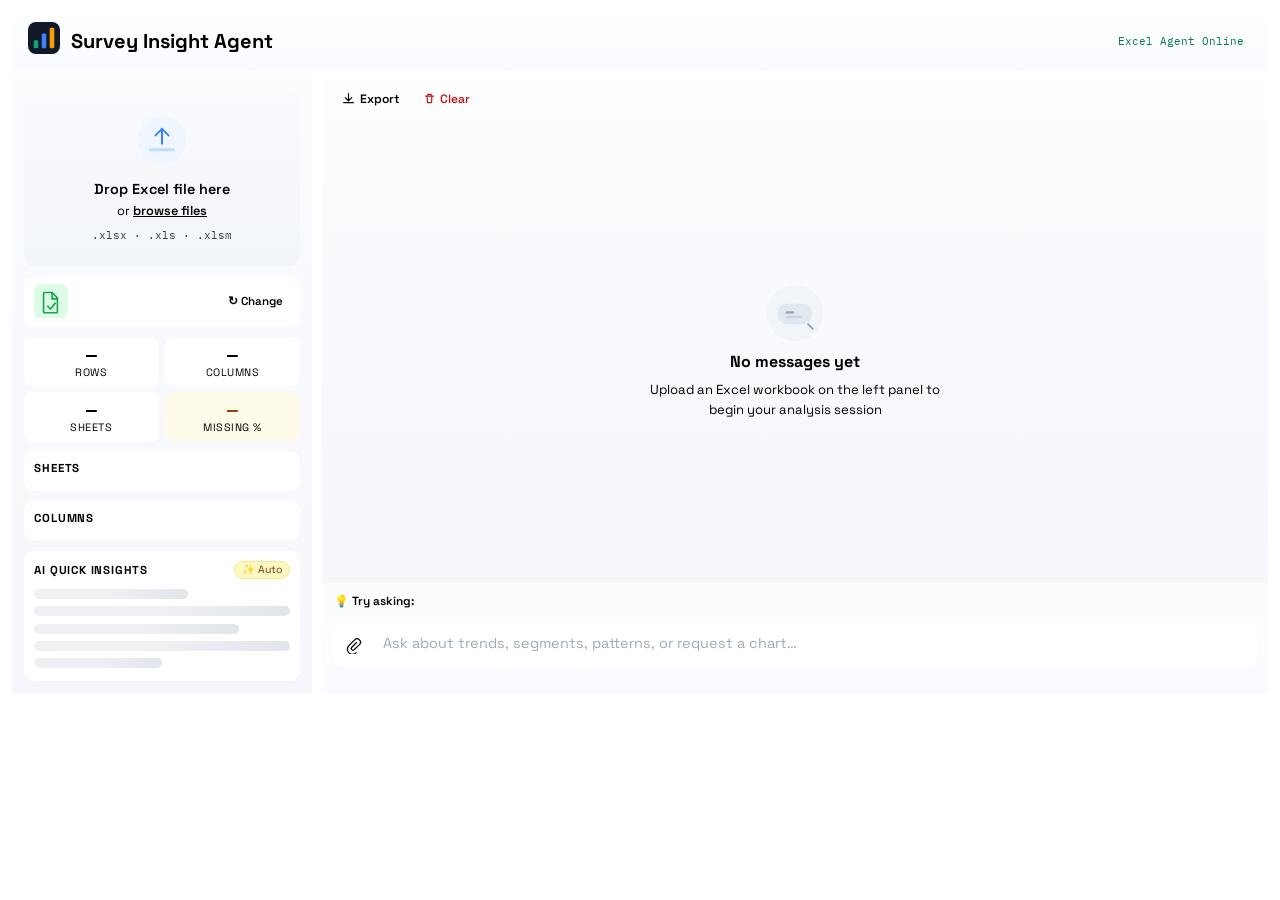
==== conv_insiight/text_analytics-ws/surveyinsight.html @ f0185581 "added real module" ====
<!doctype html>
<html lang="en">
  <head>
    <meta charset="utf-8" />
    <meta name="viewport" content="width=device-width, initial-scale=1" />
    <title>Survey Insight Agent</title>
    <link rel="preconnect" href="https://fonts.googleapis.com" />
    <link rel="preconnect" href="https://fonts.gstatic.com" crossorigin />
    <link href="https://fonts.googleapis.com/css2?family=Space+Grotesk:wght@400;500;700&family=IBM+Plex+Mono:wght@400;500&display=swap" rel="stylesheet" />
    <link rel="stylesheet" href="surveryinsight.css" />
  </head>
  <body>
    <div class="app-shell">

      <!-- HEADER -->
      <header class="app-header">
        <div class="header-brand">
          <div class="brand-logo">
            <svg viewBox="0 0 28 28" fill="none" width="32" height="32">
              <rect width="28" height="28" rx="7" fill="#111827"/>
              <rect x="5" y="16" width="4" height="7" rx="1" fill="#10a37f"/>
              <rect x="12" y="10" width="4" height="13" rx="1" fill="#3b82f6"/>
              <rect x="19" y="5" width="4" height="18" rx="1" fill="#f59e0b"/>
            </svg>
          </div>
          <div class="header-copy">

            <h1>Survey Insight Agent</h1>
          </div>
        </div>
        <div class="header-end">
          <span id="dataTypeBadge" class="data-type-badge" hidden></span>
          <div class="status-pill"><span class="live-dot"></span>Excel Agent Online</div>
        </div>
      </header>

      <!-- MOBILE TABS -->
      <div class="mob-tabs" id="mobTabs">
        <button class="mob-tab active" data-tab="data">
          <svg viewBox="0 0 16 16" fill="none" width="14" height="14"><rect x="2" y="2" width="5" height="5" rx="1" fill="currentColor"/><rect x="9" y="2" width="5" height="5" rx="1" fill="currentColor" opacity=".45"/><rect x="2" y="9" width="5" height="5" rx="1" fill="currentColor" opacity=".45"/><rect x="9" y="9" width="5" height="5" rx="1" fill="currentColor"/></svg>
          Data Overview
        </button>
        <button class="mob-tab" data-tab="chat">
          <svg viewBox="0 0 16 16" fill="none" width="14" height="14"><path d="M2 3a1 1 0 011-1h10a1 1 0 011 1v7a1 1 0 01-1 1H9l-3 2v-2H3a1 1 0 01-1-1V3z" fill="currentColor" opacity=".7"/></svg>
          Chat
        </button>
      </div>

      <!-- MAIN GRID -->
      <div class="content-grid">

        <!-- ═══════════════════ DATA PANEL ═══════════════════ -->
        <aside class="side-panel" id="sidePanel" data-mob-tab="data">

          <!-- Upload zone (before file) -->
          <div class="upload-section" id="uploadSection">
            <input id="excelFile" type="file" accept=".xlsx,.xls,.xlsm" hidden />
            <div class="dropzone" id="dropZone">
              <div class="dz-art">
                <svg viewBox="0 0 56 56" fill="none">
                  <circle cx="28" cy="28" r="26" fill="#eff6ff"/>
                  <path d="M28 16v16M21 23l7-7 7 7" stroke="#3b82f6" stroke-width="2.2" stroke-linecap="round" stroke-linejoin="round"/>
                  <rect x="14" y="37" width="28" height="3" rx="1.5" fill="#bfdbfe"/>
                </svg>
              </div>
              <p class="dz-title">Drop Excel file here</p>
              <p class="dz-sub">or <button id="uploadBtn" class="btn-link" type="button">browse files</button></p>
              <p class="dz-hint">.xlsx · .xls · .xlsm</p>
            </div>
          </div>

          <!-- File card (after upload) -->
          <div class="file-card" id="fileCard" hidden>
            <svg class="fc-icon" viewBox="0 0 32 32" fill="none" width="34" height="34">
              <rect width="32" height="32" rx="7" fill="#dcfce7"/>
              <path d="M10 8h7l5 5v13a1 1 0 01-1 1H10a1 1 0 01-1-1V9a1 1 0 011-1z" stroke="#16a34a" stroke-width="1.5"/>
              <path d="M17 8v6h5" stroke="#16a34a" stroke-width="1.5"/>
              <path d="M13 21l2.5 2.5L20 18" stroke="#16a34a" stroke-width="1.5" stroke-linecap="round" stroke-linejoin="round"/>
            </svg>
            <div class="fc-info">
              <p id="fcName" class="fc-name"></p>
              <p id="fcMeta" class="fc-meta"></p>
            </div>
            <button id="reUpBtn" class="btn-ghost-sm" title="Upload a different file">↻ Change</button>
          </div>

          <!-- Quick stats (after upload) -->
          <div class="stats-grid" id="statsGrid" hidden>
            <div class="stat-tile"><span id="stRows" class="st-val">—</span><span class="st-lbl">Rows</span></div>
            <div class="stat-tile"><span id="stCols" class="st-val">—</span><span class="st-lbl">Columns</span></div>
            <div class="stat-tile"><span id="stSheets" class="st-val">—</span><span class="st-lbl">Sheets</span></div>
            <div class="stat-tile warn-tile"><span id="stMissing" class="st-val">—</span><span class="st-lbl">Missing %</span></div>
          </div>

          <!-- Sheet tabs (after upload) -->
          <div class="panel-block" id="sheetBlock" hidden>
            <p class="blk-label">Sheets</p>
            <div class="sheet-tab-row" id="sheetTabRow"></div>
          </div>

          <!-- Column explorer (after upload) -->
          <div class="panel-block" id="colBlock" hidden>
            <div class="blk-hd">
              <p class="blk-label">Columns</p>
              <span id="colBadge" class="num-badge"></span>
            </div>
            <ul class="col-list" id="colList" aria-label="Column list"></ul>
            <button class="btn-show-more" id="colShowMore" hidden>Show all columns ▾</button>
          </div>

          <!-- AI quick-insights panel (after upload, loaded async) -->
          <div class="panel-block" id="insightBlock" hidden>
            <div class="blk-hd">
              <p class="blk-label">AI Quick Insights</p>
              <span class="badge-ai">✨ Auto</span>
            </div>
            <div id="insightContent">
              <!-- skeleton shown while LLM works -->
              <div class="skel-group" id="insightSkel">
                <div class="skel w-60"></div>
                <div class="skel w-full"></div>
                <div class="skel w-80"></div>
                <div class="skel w-full"></div>
                <div class="skel w-50"></div>
              </div>
            </div>
          </div>

        </aside>

        <!-- ═══════════════════ CHAT PANEL ═══════════════════ -->
        <main class="chat-panel" id="chatPanel" data-mob-tab="chat">

          <!-- Toolbar -->
          <div class="chat-toolbar">
            <span id="sheetCtx" class="sheet-ctx" hidden></span>
            <div class="toolbar-right">
              <button id="exportBtn" class="tlbr-btn" hidden>
                <svg viewBox="0 0 16 16" fill="none" width="13" height="13"><path d="M8 2v8M4 7l4 4 4-4M2 13h12" stroke="currentColor" stroke-width="1.5" stroke-linecap="round" stroke-linejoin="round"/></svg>
                Export
              </button>
              <button id="clearBtn" class="tlbr-btn tlbr-red" hidden>
                <svg viewBox="0 0 16 16" fill="none" width="13" height="13"><path d="M3 5h10M6 5V3h4v2M5 5l.5 8h5l.5-8" stroke="currentColor" stroke-width="1.5" stroke-linecap="round" stroke-linejoin="round"/></svg>
                Clear
              </button>
            </div>
          </div>

          <!-- Chat log -->
          <div class="chat-log" id="chatLog" aria-live="polite">
            <div class="empty-state" id="emptyState">
              <svg viewBox="0 0 64 64" fill="none" width="60" height="60">
                <circle cx="32" cy="32" r="30" fill="#f1f5f9"/>
                <rect x="14" y="22" width="36" height="22" rx="9" fill="#e2e8f0"/>
                <rect x="22" y="30" width="9" height="2.5" rx="1.25" fill="#94a3b8"/>
                <rect x="22" y="35" width="18" height="2.5" rx="1.25" fill="#cbd5e1"/>
                <path d="M46 44l5 5" stroke="#94a3b8" stroke-width="2" stroke-linecap="round"/>
              </svg>
              <p class="es-title">No messages yet</p>
              <p class="es-body">Upload an Excel workbook on the left panel to begin your analysis session</p>
            </div>
          </div>

          <!-- Suggested questions bar -->
          <div class="sugg-bar" id="suggBar" hidden>
            <span class="sugg-label">💡 Try asking:</span>
            <div class="sugg-chips" id="suggChips"></div>
          </div>

          <!-- Composer -->
          <form id="chatForm" class="composer" autocomplete="off">
            <div class="cmp-row">
              <button id="attachBtn" class="cmp-btn cmp-attach" type="button" aria-label="Upload Excel file" title="Upload a different file">
                <svg viewBox="0 0 20 20" fill="none" width="17" height="17"><path d="M13.5 6.5L8 12a2 2 0 002.83 2.83L17 9a4 4 0 00-5.66-5.66L4.52 10.16a6 6 0 108.49 8.49" stroke="currentColor" stroke-width="1.5" stroke-linecap="round" stroke-linejoin="round"/></svg>
              </button>
              <textarea id="msgInput" rows="1" placeholder="Ask about trends, segments, patterns, or request a chart…"></textarea>
              <button type="submit" id="sendBtn" class="cmp-btn cmp-send" aria-label="Send message">
                <svg viewBox="0 0 24 24" width="17" height="17"><path d="M4 12.5L20 4l-4.5 16-3.5-6-8-1.5z" fill="currentColor"/></svg>
              </button>
            </div>
            <p id="statusMsg" class="cmp-status"></p>
          </form>

        </main>
      </div><!-- /content-grid -->
    </div><!-- /app-shell -->

    <script src="surveyinsight.js"></script>
  </body>
</html>
---- conv_insiight/text_analytics-ws/surveryinsight.css ----
﻿﻿/* â•â•â•â•â•â•â•â•â•â•â•â•â•â•â•â•â•â•â•â•â•â•â•â•â•â•â•â•â•â•â•â•â•â•â•â•â•â•â•â•â•â•â•
   SURVEY INSIGHT AGENT â€” STYLESHEET
   â•â•â•â•â•â•â•â•â•â•â•â•â•â•â•â•â•â•â•â•â•â•â•â•â•â•â•â•â•â•â•â•â•â•â•â•â•â•â•â•â•â•â• */

:root {
  --bg: #f4f6fb;
  --ink: #1f2328;
  --ink-soft: #57606a;
  --panel: #fcfdff;
  --panel-2: #f7f9fe;
  --border: #d0d7de;
  --border-light: #e8ecf1;
  --brand: #111827;
  --brand-soft: #2f3d52;
  --accent: #10a37f;
  --accent-bg: #ecfdf7;
  --accent-border: #b7ebd8;
  --blue: #3b82f6;
  --blue-bg: #eff6ff;
  --amber: #f59e0b;
  --red: #ef4444;
  --shadow: 0 8px 24px rgba(18, 38, 63, 0.08);
  --shadow-soft: 0 4px 12px rgba(18, 38, 63, 0.06);
  --radius: 12px;
}

*, *::before, *::after { box-sizing: border-box; }

html, body {
  margin: 0;
  padding: 0;
  height: 100%;
  overflow: hidden;
}

body {
  font-family: "Space Grotesk", sans-serif;
  color: var(--ink);
  background:
    radial-gradient(circle at 5% 5%,  rgba(185,213,255,.18), transparent 28%),
    radial-gradient(circle at 95% 92%, rgba(187,236,230,.15), transparent 32%),
    var(--bg);
}

/* â”€â”€â”€ APP SHELL â”€â”€â”€â”€â”€â”€â”€â”€â”€â”€â”€â”€â”€â”€â”€â”€â”€â”€â”€â”€â”€â”€â”€â”€â”€â”€â”€ */
.app-shell {
  display: grid;
  grid-template-rows: auto auto 1fr;
  height: 100dvh;
  max-width: 1400px;
  margin: 0 auto;
  padding: .75rem .75rem .75rem;
  gap: .5rem;
  overflow: hidden;
}

/* â”€â”€â”€ HEADER â”€â”€â”€â”€â”€â”€â”€â”€â”€â”€â”€â”€â”€â”€â”€â”€â”€â”€â”€â”€â”€â”€â”€â”€â”€â”€â”€â”€â”€â”€ */
.app-header {
  display: flex;
  align-items: center;
  justify-content: space-between;
  gap: .75rem;
  background: linear-gradient(180deg, #fff, #f9fbff);
  border: 1px solid var(--border);
  border-radius: var(--radius);
  box-shadow: var(--shadow);
  padding: .65rem 1rem;
  flex-shrink: 0;
}

.header-brand {
  display: flex;
  align-items: center;
  gap: .7rem;
  min-width: 0;
}

.brand-logo { flex-shrink: 0; }

.header-copy { min-width: 0; }

.eyebrow {
  margin: 0 0 .18rem;
  font-family: "IBM Plex Mono", monospace;
  text-transform: uppercase;
  letter-spacing: .08em;
  font-size: .66rem;
  color: var(--ink-soft);
}

.header-copy h1 {
  margin: 0;
  font-size: clamp(1rem, 2.2vw, 1.25rem);
  font-weight: 700;
  line-height: 1.2;
  white-space: nowrap;
}

.header-end {
  display: flex;
  align-items: center;
  gap: .6rem;
  flex-shrink: 0;
}

.data-type-badge {
  background: var(--blue-bg);
  color: #1d4ed8;
  border: 1px solid #bfdbfe;
  border-radius: 999px;
  font-family: "IBM Plex Mono", monospace;
  font-size: .68rem;
  padding: .22rem .55rem;
  white-space: nowrap;
}

.status-pill {
  display: inline-flex;
  align-items: center;
  gap: .34rem;
  background: var(--accent-bg);
  color: #067a5a;
  border: 1px solid var(--accent-border);
  border-radius: 999px;
  font-family: "IBM Plex Mono", monospace;
  font-size: .67rem;
  padding: .24rem .52rem;
  white-space: nowrap;
}

.live-dot {
  width: 7px; height: 7px;
  border-radius: 50%;
  background: var(--accent);
  box-shadow: 0 0 0 0 rgba(16,163,127,.4);
  animation: pulse 1.8s infinite;
}

/* â”€â”€â”€ MOBILE TABS â”€â”€â”€â”€â”€â”€â”€â”€â”€â”€â”€â”€â”€â”€â”€â”€â”€â”€â”€â”€â”€â”€â”€â”€â”€ */
.mob-tabs {
  display: none;
  background: linear-gradient(180deg, #fff, #f7f9fd);
  border: 1px solid var(--border);
  border-radius: 10px;
  padding: .25rem;
  gap: .25rem;
}

.mob-tab {
  flex: 1;
  display: inline-flex;
  align-items: center;
  justify-content: center;
  gap: .4rem;
  padding: .42rem .6rem;
  border-radius: 7px;
  border: none;
  background: transparent;
  font-family: inherit;
  font-size: .82rem;
  font-weight: 500;
  color: var(--ink-soft);
  cursor: pointer;
  transition: background .15s, color .15s;
}

.mob-tab.active {
  background: var(--brand);
  color: #fff;
}

/* â”€â”€â”€ CONTENT GRID â”€â”€â”€â”€â”€â”€â”€â”€â”€â”€â”€â”€â”€â”€â”€â”€â”€â”€â”€â”€â”€â”€â”€â”€ */
.content-grid {
  display: grid;
  grid-template-columns: 300px 1fr;
  gap: .65rem;
  min-height: 0;
  overflow: hidden;
}

/* â”€â”€â”€ SIDE PANEL (data panel) â”€â”€â”€â”€â”€â”€â”€â”€â”€â”€â”€â”€â”€ */
.side-panel {
  display: flex;
  flex-direction: column;
  gap: .6rem;
  overflow-y: auto;
  background: linear-gradient(180deg, #fbfcfe, #f5f7fc);
  border: 1px solid var(--border);
  border-radius: var(--radius);
  box-shadow: var(--shadow);
  padding: .75rem;
  scrollbar-width: thin;
  scrollbar-color: rgba(31,35,40,.2) transparent;
}

.side-panel::-webkit-scrollbar { width: 6px; }
.side-panel::-webkit-scrollbar-thumb { background: rgba(31,35,40,.18); border-radius: 99px; }

/* â”€â”€â”€ UPLOAD / DROP ZONE â”€â”€â”€â”€â”€â”€â”€â”€â”€â”€â”€â”€â”€â”€â”€â”€â”€â”€ */
.upload-section { display: flex; flex-direction: column; }

.dropzone {
  display: flex;
  flex-direction: column;
  align-items: center;
  text-align: center;
  border: 2px dashed var(--border);
  border-radius: 10px;
  padding: 1.5rem .75rem;
  background: linear-gradient(180deg, #fafbfe, #f2f5fa);
  transition: border-color .2s, background .2s;
  cursor: pointer;
}

.dropzone.drag-over {
  border-color: var(--blue);
  background: var(--blue-bg);
}

.dz-art { margin-bottom: .6rem; }
.dz-art svg { width: 52px; height: 52px; }

.dz-title {
  margin: 0 0 .22rem;
  font-size: .9rem;
  font-weight: 600;
  color: var(--ink);
}

.dz-sub {
  margin: 0 0 .22rem;
  font-size: .8rem;
  color: var(--ink-soft);
}

.btn-link {
  background: none;
  border: none;
  color: var(--blue);
  font-family: inherit;
  font-size: inherit;
  font-weight: 600;
  cursor: pointer;
  padding: 0;
  text-decoration: underline;
}

.dz-hint {
  margin: .35rem 0 0;
  font-family: "IBM Plex Mono", monospace;
  font-size: .66rem;
  color: var(--ink-soft);
  opacity: .75;
}

/* â”€â”€â”€ FILE CARD â”€â”€â”€â”€â”€â”€â”€â”€â”€â”€â”€â”€â”€â”€â”€â”€â”€â”€â”€â”€â”€â”€â”€â”€â”€â”€â”€ */
.file-card {
  display: flex;
  align-items: center;
  gap: .6rem;
  background: #fff;
  border: 1px solid var(--border-light);
  border-radius: 10px;
  padding: .55rem .65rem;
  box-shadow: var(--shadow-soft);
}

.fc-icon { flex-shrink: 0; }

.fc-info {
  flex: 1;
  min-width: 0;
}

.fc-name {
  margin: 0;
  font-size: .82rem;
  font-weight: 600;
  white-space: nowrap;
  overflow: hidden;
  text-overflow: ellipsis;
}

.fc-meta {
  margin: .1rem 0 0;
  font-size: .73rem;
  color: var(--ink-soft);
  font-family: "IBM Plex Mono", monospace;
}

.btn-ghost-sm {
  flex-shrink: 0;
  background: none;
  border: 1px solid var(--border);
  border-radius: 6px;
  font-family: inherit;
  font-size: .72rem;
  font-weight: 600;
  color: var(--ink-soft);
  cursor: pointer;
  padding: .2rem .42rem;
  white-space: nowrap;
  transition: border-color .15s, color .15s;
}
.btn-ghost-sm:hover { border-color: var(--brand); color: var(--brand); }

/* â”€â”€â”€ STATS GRID â”€â”€â”€â”€â”€â”€â”€â”€â”€â”€â”€â”€â”€â”€â”€â”€â”€â”€â”€â”€â”€â”€â”€â”€â”€â”€ */
.stats-grid {
  display: grid;
  grid-template-columns: 1fr 1fr;
  gap: .4rem;
}

.stat-tile {
  display: flex;
  flex-direction: column;
  align-items: center;
  gap: .1rem;
  background: #fff;
  border: 1px solid var(--border-light);
  border-radius: 9px;
  padding: .55rem .4rem .45rem;
  box-shadow: var(--shadow-soft);
  text-align: center;
}

.warn-tile { border-color: #fde68a; background: #fffbeb; }

.st-val {
  font-family: "IBM Plex Mono", monospace;
  font-size: 1.1rem;
  font-weight: 700;
  color: var(--ink);
  line-height: 1;
}

.warn-tile .st-val { color: #92400e; }

.st-lbl {
  font-size: .67rem;
  color: var(--ink-soft);
  text-transform: uppercase;
  letter-spacing: .05em;
}

/* â”€â”€â”€ PANEL BLOCKS â”€â”€â”€â”€â”€â”€â”€â”€â”€â”€â”€â”€â”€â”€â”€â”€â”€â”€â”€â”€â”€â”€â”€â”€ */
.panel-block {
  background: #fff;
  border: 1px solid var(--border-light);
  border-radius: 10px;
  padding: .6rem .65rem;
  box-shadow: var(--shadow-soft);
  display: flex;
  flex-direction: column;
  gap: .45rem;
}

.blk-hd {
  display: flex;
  align-items: center;
  justify-content: space-between;
  gap: .4rem;
}

.blk-label {
  margin: 0;
  font-size: .72rem;
  font-weight: 700;
  text-transform: uppercase;
  letter-spacing: .07em;
  color: var(--ink-soft);
}

.num-badge {
  background: var(--panel-2);
  border: 1px solid var(--border);
  border-radius: 999px;
  font-family: "IBM Plex Mono", monospace;
  font-size: .66rem;
  padding: .1rem .38rem;
  color: var(--ink-soft);
}

.badge-ai {
  background: #fef9c3;
  border: 1px solid #fde68a;
  border-radius: 999px;
  font-size: .66rem;
  padding: .1rem .38rem;
  color: #78350f;
  white-space: nowrap;
}

/* â”€â”€â”€ SHEET TABS â”€â”€â”€â”€â”€â”€â”€â”€â”€â”€â”€â”€â”€â”€â”€â”€â”€â”€â”€â”€â”€â”€â”€â”€â”€â”€ */
.sheet-tab-row {
  display: flex;
  flex-wrap: wrap;
  gap: .3rem;
}

.sheet-tab {
  background: var(--panel-2);
  border: 1px solid var(--border);
  border-radius: 6px;
  font-family: inherit;
  font-size: .76rem;
  padding: .22rem .5rem;
  cursor: pointer;
  color: var(--ink-soft);
  transition: background .15s, color .15s, border-color .15s;
  white-space: nowrap;
  max-width: 120px;
  overflow: hidden;
  text-overflow: ellipsis;
}

.sheet-tab.active, .sheet-tab:hover {
  background: var(--brand);
  color: #fff;
  border-color: var(--brand);
}

/* â”€â”€â”€ COLUMN LIST â”€â”€â”€â”€â”€â”€â”€â”€â”€â”€â”€â”€â”€â”€â”€â”€â”€â”€â”€â”€â”€â”€â”€â”€â”€ */
.col-list {
  list-style: none;
  margin: 0;
  padding: 0;
  display: flex;
  flex-direction: column;
  gap: .28rem;
}

.col-item {
  display: flex;
  align-items: center;
  gap: .45rem;
  font-size: .78rem;
  min-width: 0;
}

.col-type-badge {
  flex-shrink: 0;
  width: 20px; height: 20px;
  border-radius: 5px;
  display: inline-flex;
  align-items: center;
  justify-content: center;
  font-size: .65rem;
  font-weight: 700;
  font-family: "IBM Plex Mono", monospace;
}

.type-numeric  { background: #dbeafe; color: #1d4ed8; }
.type-text     { background: #fce7f3; color: #9d174d; }
.type-datetime { background: #dcfce7; color: #166534; }
.type-boolean  { background: #fef3c7; color: #78350f; }
.type-other    { background: #f1f5f9; color: #475569; }

.col-name {
  flex: 1;
  min-width: 0;
  white-space: nowrap;
  overflow: hidden;
  text-overflow: ellipsis;
  color: var(--ink);
}

.col-missing {
  flex-shrink: 0;
  font-family: "IBM Plex Mono", monospace;
  font-size: .67rem;
  color: var(--ink-soft);
  opacity: .8;
}
.col-missing.has-missing { color: #b45309; }

.btn-show-more {
  background: none;
  border: none;
  font-family: inherit;
  font-size: .76rem;
  color: var(--blue);
  cursor: pointer;
  padding: .2rem 0 0;
  text-align: left;
  font-weight: 600;
}
.btn-show-more:hover { text-decoration: underline; }

/* â”€â”€â”€ INSIGHTS / SKELETON â”€â”€â”€â”€â”€â”€â”€â”€â”€â”€â”€â”€â”€â”€â”€â”€â”€ */
.skel-group { display: flex; flex-direction: column; gap: .45rem; padding: .2rem 0; }

.skel {
  height: 10px;
  border-radius: 5px;
  background: linear-gradient(90deg, #eef0f4 25%, #e2e5ea 50%, #eef0f4 75%);
  background-size: 200% 100%;
  animation: shimmer 1.5s infinite;
}

.skel.w-full { width: 100%; }
.skel.w-80   { width: 80%; }
.skel.w-70   { width: 70%; }
.skel.w-60   { width: 60%; }
.skel.w-50   { width: 50%; }

.insight-data-type {
  display: inline-block;
  background: var(--blue-bg);
  color: #1d4ed8;
  border: 1px solid #bfdbfe;
  border-radius: 6px;
  font-family: "IBM Plex Mono", monospace;
  font-size: .7rem;
  padding: .2rem .45rem;
  margin-bottom: .4rem;
}

.insight-bullets {
  list-style: none;
  margin: 0;
  padding: 0;
  display: flex;
  flex-direction: column;
  gap: .4rem;
}

.insight-bullet {
  display: flex;
  gap: .4rem;
  font-size: .8rem;
  line-height: 1.4;
  color: var(--ink);
}

.insight-bullet::before {
  content: "â–¸";
  color: var(--accent);
  flex-shrink: 0;
  font-size: .75rem;
  margin-top: .1rem;
}

/* â”€â”€â”€ CHAT PANEL â”€â”€â”€â”€â”€â”€â”€â”€â”€â”€â”€â”€â”€â”€â”€â”€â”€â”€â”€â”€â”€â”€â”€â”€â”€â”€ */
.chat-panel {
  display: grid;
  grid-template-rows: auto 1fr auto auto;
  min-height: 0;
  background: linear-gradient(180deg, #fbfcfe, #f4f6fa);
  border: 1px solid var(--border);
  border-radius: var(--radius);
  box-shadow: var(--shadow);
  overflow: hidden;
}

/* â”€â”€â”€ CHAT TOOLBAR â”€â”€â”€â”€â”€â”€â”€â”€â”€â”€â”€â”€â”€â”€â”€â”€â”€â”€â”€â”€â”€â”€â”€â”€ */
.chat-toolbar {
  display: flex;
  align-items: center;
  justify-content: space-between;
  gap: .5rem;
  padding: .5rem .75rem;
  border-bottom: 1px solid var(--border-light);
  background: rgba(255,255,255,.7);
  min-height: 42px;
}

.sheet-ctx {
  font-family: "IBM Plex Mono", monospace;
  font-size: .7rem;
  background: var(--panel-2);
  border: 1px solid var(--border);
  border-radius: 6px;
  padding: .18rem .42rem;
  color: var(--ink-soft);
}

.toolbar-right { display: flex; gap: .4rem; align-items: center; }

.tlbr-btn {
  display: inline-flex;
  align-items: center;
  gap: .3rem;
  background: none;
  border: 1px solid var(--border);
  border-radius: 7px;
  font-family: inherit;
  font-size: .76rem;
  font-weight: 600;
  color: var(--ink-soft);
  padding: .25rem .5rem;
  cursor: pointer;
  transition: background .15s, color .15s;
}

.tlbr-btn:hover { background: var(--panel-2); color: var(--ink); }

.tlbr-red { border-color: #fca5a5; color: #b91c1c; }
.tlbr-red:hover { background: #fef2f2; color: #b91c1c; }

/* â”€â”€â”€ CHAT LOG â”€â”€â”€â”€â”€â”€â”€â”€â”€â”€â”€â”€â”€â”€â”€â”€â”€â”€â”€â”€â”€â”€â”€â”€â”€â”€â”€â”€ */
.chat-log {
  overflow-y: auto;
  padding: .75rem;
  scrollbar-width: thin;
  scrollbar-color: rgba(31,35,40,.18) transparent;
}

.chat-log::-webkit-scrollbar { width: 7px; }
.chat-log::-webkit-scrollbar-thumb { background: rgba(31,35,40,.2); border-radius: 99px; }

/* â”€â”€â”€ EMPTY STATE â”€â”€â”€â”€â”€â”€â”€â”€â”€â”€â”€â”€â”€â”€â”€â”€â”€â”€â”€â”€â”€â”€â”€â”€â”€ */
.empty-state {
  display: flex;
  flex-direction: column;
  align-items: center;
  justify-content: center;
  text-align: center;
  gap: .5rem;
  height: 100%;
  padding: 2rem 1rem;
}

.es-title {
  margin: 0;
  font-size: 1rem;
  font-weight: 700;
  color: var(--ink);
}

.es-body {
  margin: 0;
  font-size: .82rem;
  color: var(--ink-soft);
  max-width: 320px;
  line-height: 1.5;
}

/* â”€â”€â”€ CHAT MESSAGES â”€â”€â”€â”€â”€â”€â”€â”€â”€â”€â”€â”€â”€â”€â”€â”€â”€â”€â”€â”€â”€â”€â”€ */
.chat-message {
  margin-bottom: .7rem;
  padding: .62rem .8rem;
  border-radius: 14px;
  max-width: 88%;
  box-shadow: var(--shadow-soft);
  animation: msgIn .22s ease both;
  line-height: 1.38;
}

.msg-user {
  margin-left: auto;
  background: linear-gradient(155deg, #e8f0ff, #dce8ff);
  border: 1px solid #c7d7f5;
  white-space: pre-wrap;
  font-size: .9rem;
  border-bottom-right-radius: 4px;
}

.msg-assistant {
  background: linear-gradient(180deg, #fff, #fcfdff);
  border: 1px solid #e6eaef;
  border-bottom-left-radius: 4px;
  max-width: 96%;
}

.msg-system {
  max-width: 100%;
  background: linear-gradient(180deg, #f3f6fb, #edf1f7);
  border: 1px solid var(--border-light);
  font-family: "IBM Plex Mono", monospace;
  font-size: .78rem;
  white-space: pre-wrap;
  color: var(--ink-soft);
}

.msg-auto-insight {
  max-width: 100%;
  background: linear-gradient(160deg, #fafffe, #f0fdf9);
  border: 1px solid #a7f3d0;
  border-bottom-left-radius: 4px;
}

/* â”€â”€â”€ THINKING MESSAGE â”€â”€â”€â”€â”€â”€â”€â”€â”€â”€â”€â”€â”€â”€â”€â”€â”€â”€â”€â”€ */
.msg-thinking {
  max-width: 96%;
  border-style: dashed;
  border-color: #c9d4e5;
  background: linear-gradient(180deg, #fff, #f9fbfe);
}

.thinking-head {
  display: flex;
  align-items: center;
  gap: .45rem;
  font-size: .86rem;
  color: var(--ink);
}

.thinking-elapsed {
  margin-left: auto;
  font-family: "IBM Plex Mono", monospace;
  font-size: .74rem;
  color: var(--ink-soft);
}

.thinking-step {
  margin: .42rem 0 0;
  font-size: .82rem;
  color: var(--ink-soft);
}

.spinner {
  width: 13px; height: 13px;
  border-radius: 50%;
  border: 2px solid rgba(47,61,82,.18);
  border-top-color: rgba(47,61,82,.85);
  display: inline-block;
  animation: spin .8s linear infinite;
}

/* â”€â”€â”€ ASSISTANT MARKDOWN â”€â”€â”€â”€â”€â”€â”€â”€â”€â”€â”€â”€â”€â”€â”€â”€â”€â”€ */
.md-body {
  display: grid;
  gap: .45rem;
}

.md-body h1, .md-body h2, .md-body h3 {
  margin: 0;
  color: var(--ink);
  line-height: 1.2;
}

.md-body h3 {
  font-size: .95rem;
  border-left: 3px solid rgba(16,163,127,.5);
  padding-left: .4rem;
}

.md-body h2 { font-size: 1.05rem; }
.md-body h1 { font-size: 1.15rem; }
.md-body p  { margin: 0; font-size: .88rem; }

.md-body ul {
  margin: 0;
  padding-left: 1.1rem;
}

.md-body li {
  margin: .15rem 0;
  font-size: .88rem;
}

.md-body code {
  font-family: "IBM Plex Mono", monospace;
  font-size: .82rem;
  background: #f1f5f9;
  border-radius: 4px;
  padding: .1em .3em;
}

/* â”€â”€â”€ TABLE â”€â”€â”€â”€â”€â”€â”€â”€â”€â”€â”€â”€â”€â”€â”€â”€â”€â”€â”€â”€â”€â”€â”€â”€â”€â”€â”€â”€â”€â”€â”€ */
.table-wrap {
  overflow-x: auto;
  border-radius: 9px;
  border: 1px solid var(--border);
  background: rgba(255,255,255,.95);
}

.rpt-table {
  width: 100%;
  border-collapse: collapse;
  min-width: 380px;
  font-size: .85rem;
}

.rpt-table th, .rpt-table td {
  padding: .42rem .55rem;
  border-bottom: 1px solid var(--border-light);
  text-align: left;
}

.rpt-table thead th {
  background: #f3f4f6;
  font-weight: 700;
  font-size: .82rem;
}

.rpt-table tbody tr:nth-child(even) { background: rgba(17,24,39,.02); }

/* â”€â”€â”€ CHART GALLERY â”€â”€â”€â”€â”€â”€â”€â”€â”€â”€â”€â”€â”€â”€â”€â”€â”€â”€â”€â”€â”€â”€â”€ */
.chart-gallery {
  margin-top: .6rem;
  display: grid;
  gap: .5rem;
}

.chart-card {
  border-radius: 10px;
  border: 1px solid var(--border);
  background: rgba(255,255,255,.95);
  overflow: hidden;
  box-shadow: 0 4px 12px rgba(18,38,63,.06);
  width: min(100%, 640px);
}

.chart-card img {
  width: 100%;
  max-height: 320px;
  display: block;
  object-fit: contain;
  background: #fff;
}

.chart-card figcaption {
  padding: .36rem .5rem;
  font-size: .8rem;
  color: var(--ink-soft);
  font-family: "IBM Plex Mono", monospace;
  border-top: 1px solid var(--border-light);
}

/* â”€â”€â”€ SUGGESTED QUESTIONS â”€â”€â”€â”€â”€â”€â”€â”€â”€â”€â”€â”€â”€â”€â”€â”€â”€ */
.sugg-bar {
  display: flex;
  align-items: flex-start;
  gap: .5rem;
  padding: .5rem .75rem;
  border-top: 1px solid var(--border-light);
  background: rgba(255,255,255,.65);
  flex-wrap: wrap;
}

.sugg-label {
  font-size: .74rem;
  font-weight: 600;
  color: var(--ink-soft);
  white-space: nowrap;
  padding-top: .15rem;
}

.sugg-chips {
  display: flex;
  flex-wrap: wrap;
  gap: .32rem;
}

.sugg-chip {
  background: var(--panel-2);
  border: 1px solid var(--border);
  border-radius: 999px;
  font-family: inherit;
  font-size: .76rem;
  color: var(--ink);
  padding: .25rem .65rem;
  cursor: pointer;
  transition: background .15s, border-color .15s, color .15s;
  text-align: left;
}

.sugg-chip:hover {
  background: var(--brand);
  border-color: var(--brand);
  color: #fff;
}

/* â”€â”€â”€ COMPOSER â”€â”€â”€â”€â”€â”€â”€â”€â”€â”€â”€â”€â”€â”€â”€â”€â”€â”€â”€â”€â”€â”€â”€â”€â”€â”€â”€â”€ */
.composer {
  padding: .5rem .6rem .55rem;
  border-top: 1px solid var(--border-light);
  background: linear-gradient(180deg, rgba(255,255,255,.9), rgba(249,251,255,.95));
}

.cmp-row {
  display: grid;
  grid-template-columns: auto 1fr auto;
  align-items: end;
  gap: .3rem;
  border: 1px solid var(--border);
  border-radius: 14px;
  background: #fff;
  padding: .28rem .3rem;
  box-shadow: var(--shadow-soft);
}

.cmp-btn {
  width: 34px; height: 34px;
  border-radius: 50%;
  border: none;
  background: none;
  display: inline-flex;
  align-items: center;
  justify-content: center;
  cursor: pointer;
  transition: background .15s, transform .15s;
  flex-shrink: 0;
  padding: 0;
}

.cmp-attach { color: var(--brand-soft); }
.cmp-attach:hover { background: #edf3fb; }

.cmp-send {
  background: var(--brand);
  color: #fff;
}
.cmp-send:hover { background: #1f2937; transform: scale(1.05); }

.cmp-btn:disabled { opacity: .45; cursor: not-allowed; transform: none !important; }

.cmp-btn.is-loading {
  position: relative;
  color: transparent;
}

.cmp-btn.is-loading::after {
  content: "";
  position: absolute;
  width: 13px; height: 13px;
  border-radius: 50%;
  border: 2px solid rgba(255,255,255,.3);
  border-top-color: rgba(255,255,255,.9);
  animation: spin .7s linear infinite;
}

.cmp-attach.is-loading::after {
  border: 2px solid rgba(47,61,82,.2);
  border-top-color: rgba(47,61,82,.85);
}

textarea#msgInput {
  border: none;
  background: transparent;
  font-family: inherit;
  font-size: .9rem;
  resize: none;
  min-height: 34px;
  max-height: 130px;
  line-height: 1.38;
  padding: .35rem .45rem;
  overflow-y: auto;
  color: var(--ink);
}

textarea#msgInput:focus { outline: none; }
textarea#msgInput::placeholder { color: #a0aab5; }

.cmp-status {
  margin: .32rem 0 0 .35rem;
  font-size: .74rem;
  color: var(--ink-soft);
  min-height: 1em;
}

/* â”€â”€â”€ KEYFRAMES â”€â”€â”€â”€â”€â”€â”€â”€â”€â”€â”€â”€â”€â”€â”€â”€â”€â”€â”€â”€â”€â”€â”€â”€â”€â”€â”€ */
@keyframes pulse {
  0%   { box-shadow: 0 0 0 0 rgba(16,163,127,.4); }
  70%  { box-shadow: 0 0 0 9px rgba(16,163,127,0); }
  100% { box-shadow: 0 0 0 0 rgba(16,163,127,0); }
}

@keyframes spin { to { transform: rotate(360deg); } }

@keyframes shimmer {
  0%   { background-position: 200% 0; }
  100% { background-position: -200% 0; }
}

@keyframes msgIn {
  from { opacity: 0; transform: translateY(10px); }
  to   { opacity: 1; transform: translateY(0); }
}

/* â”€â”€â”€ RESPONSIVE â”€â”€â”€â”€â”€â”€â”€â”€â”€â”€â”€â”€â”€â”€â”€â”€â”€â”€â”€â”€â”€â”€â”€â”€â”€â”€ */
@media (max-width: 720px) {
  .mob-tabs { display: flex; }

  .content-grid {
    grid-template-columns: 1fr;
    grid-template-rows: 1fr;
  }

  .side-panel, .chat-panel {
    display: none;
    min-height: 0;
  }

  .side-panel.mob-active,
  .chat-panel.mob-active {
    display: flex;
  }

  .side-panel.mob-active { flex-direction: column; }

  .chat-panel.mob-active {
    display: grid;
    grid-template-rows: auto 1fr auto auto;
  }

  .data-type-badge, .status-pill { display: none; }
  .app-header { padding: .5rem .7rem; }
}

@media (max-width: 480px) {
  .app-shell { padding: .5rem; }
  .chart-card img { max-height: 240px; }
}
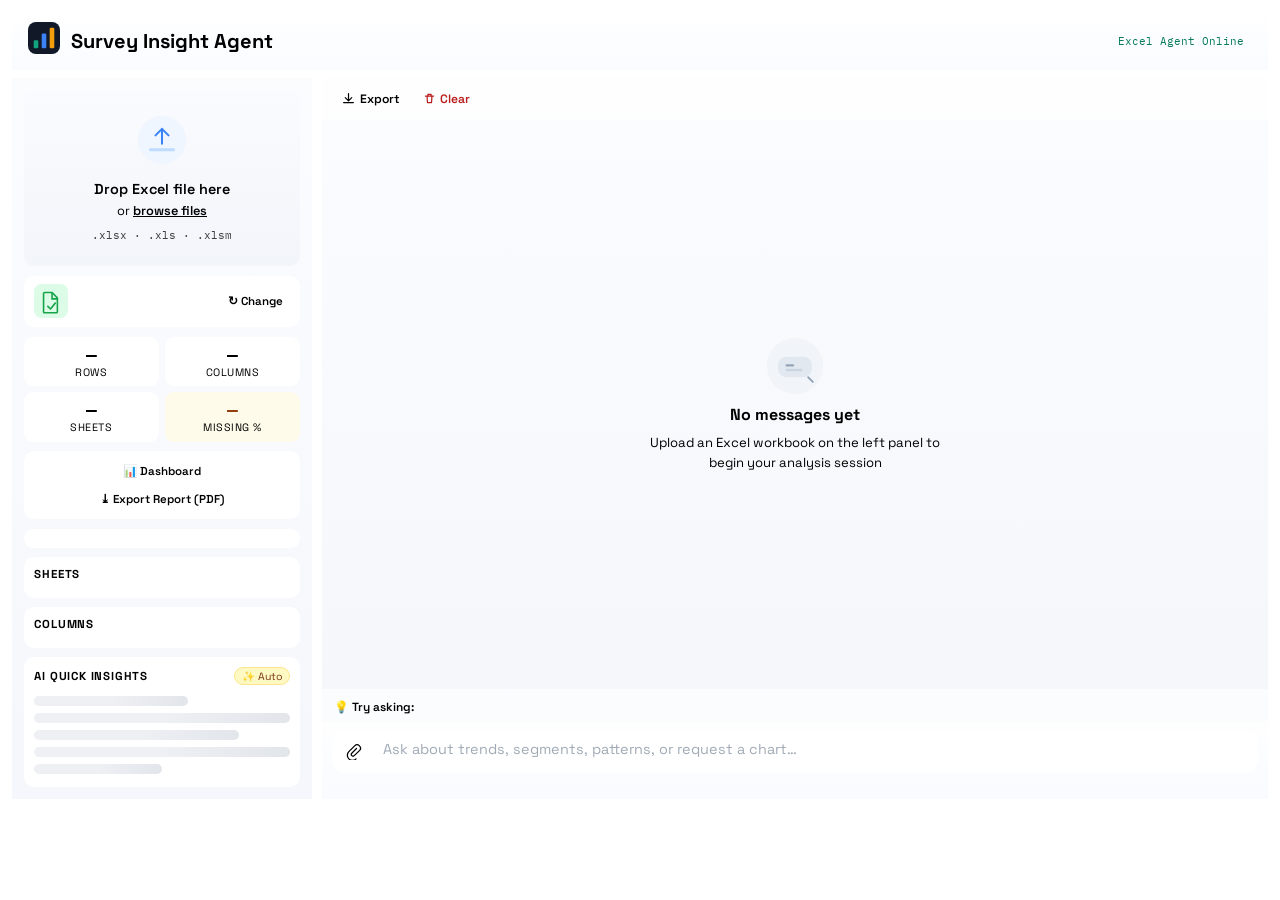
==== commit 34a3c8c0: "Add Dashboard view and PDF report export to ConvInsight - app.py: /api/dashboard (deterministic stat" ====
--- a/conv_insiight/text_analytics-ws/surveyinsight.html
+++ b/conv_insiight/text_analytics-ws/surveyinsight.html
@@ -54,7 +54,7 @@
 
           <!-- Upload zone (before file) -->
           <div class="upload-section" id="uploadSection">
-            <input id="excelFile" type="file" accept=".xlsx,.xls,.xlsm" hidden />
+            <input id="excelFile" type="file" accept=".xlsx,.xls,.xlsm,.csv" multiple hidden />
             <div class="dropzone" id="dropZone">
               <div class="dz-art">
                 <svg viewBox="0 0 56 56" fill="none">
@@ -91,6 +91,13 @@
             <div class="stat-tile"><span id="stSheets" class="st-val">—</span><span class="st-lbl">Sheets</span></div>
             <div class="stat-tile warn-tile"><span id="stMissing" class="st-val">—</span><span class="st-lbl">Missing %</span></div>
           </div>
+
+          <!-- Dashboard + report actions (after upload) -->
+          <div class="panel-block dash-actions" id="dashActions" hidden>
+            <button id="dashBtn" class="btn-ghost-sm">📊 Dashboard</button>
+            <button id="reportBtn" class="btn-ghost-sm">⤓ Export Report (PDF)</button>
+          </div>
+          <div class="panel-block" id="dashboardBlock" hidden></div>
 
           <!-- Sheet tabs (after upload) -->
           <div class="panel-block" id="sheetBlock" hidden>
--- a/conv_insiight/text_analytics-ws/surveryinsight.css
+++ b/conv_insiight/text_analytics-ws/surveryinsight.css
@@ -1005,3 +1005,25 @@
   .chart-card img { max-height: 240px; }
 }
 
+/* ── Chart download + zoom lightbox ── */
+.chart-actions { display: flex; justify-content: flex-end; padding: 4px 6px 0; }
+.chart-dl {
+  font-size: 12px; text-decoration: none; color: #2563eb;
+  border: 1px solid #d6e4ff; background: #eef4ff; border-radius: 6px; padding: 3px 10px;
+}
+.chart-dl:hover { background: #e0ecff; }
+.lightbox {
+  position: fixed; inset: 0; background: rgba(16,24,40,.6);
+  display: flex; align-items: center; justify-content: center; z-index: 1000;
+}
+.lb-inner { background: #fff; border-radius: 10px; max-width: 92vw; max-height: 92vh; display: flex; flex-direction: column; overflow: hidden; }
+.lb-head { display: flex; justify-content: space-between; align-items: center; padding: 10px 14px; border-bottom: 1px solid #eaecf0; font-size: 13px; font-weight: 600; }
+.lb-close { background: none; border: none; font-size: 22px; cursor: pointer; line-height: 1; color: #667085; }
+.lb-body { overflow: auto; padding: 12px; }
+.lb-body img { display: block; max-width: 100%; transform-origin: center center; transition: transform .05s linear; }
+
+/* ── Dashboard + report ── */
+.dash-actions { display: flex; gap: 8px; flex-wrap: wrap; }
+.dash-stats { display: grid; grid-template-columns: repeat(4, 1fr); gap: 8px; margin: 8px 0; }
+.dash-quality { font-size: 12px; color: #667085; margin: 6px 0 10px; }
+
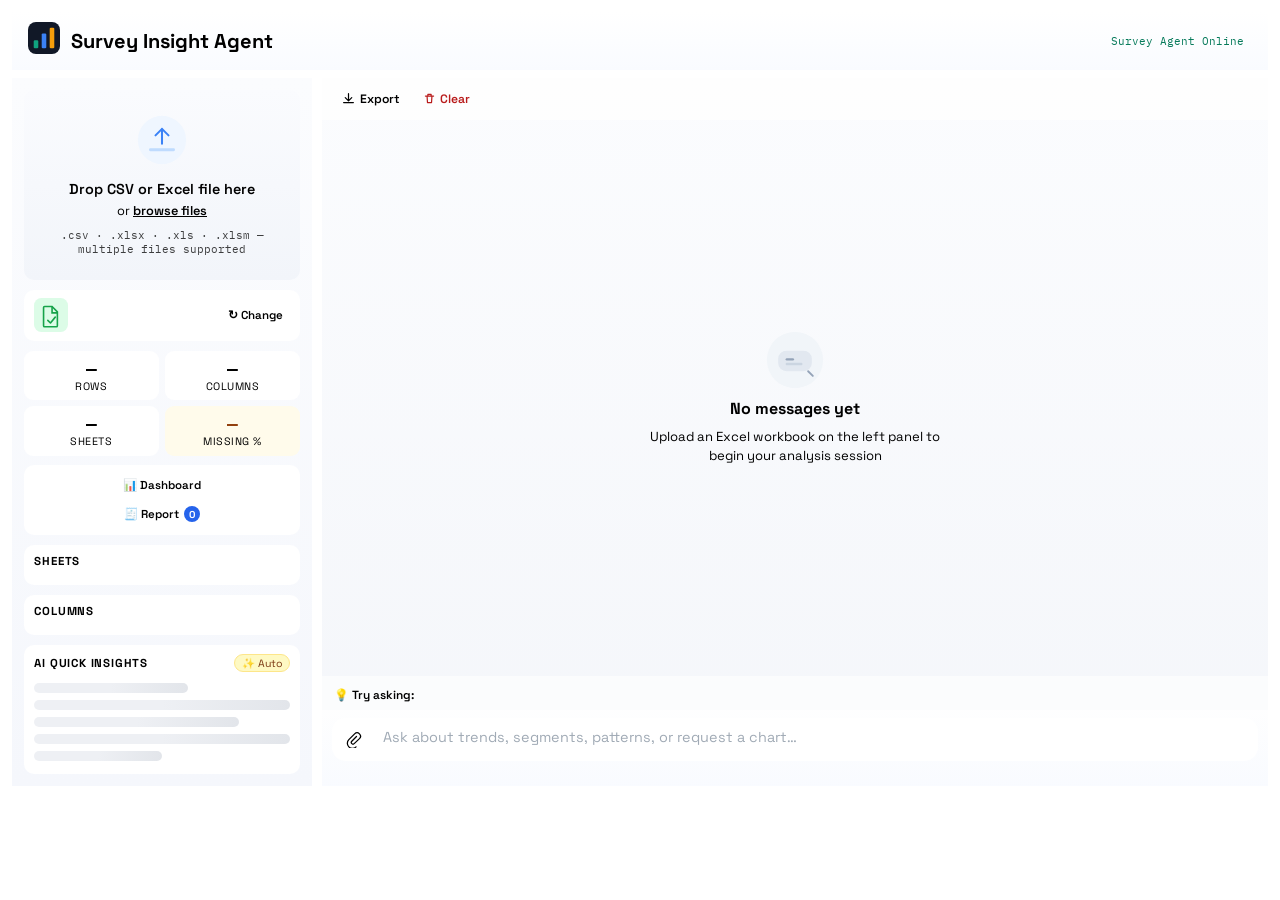
==== commit 0d8169f8: "Fix broken UI encoding, add CSV mention, and add pin-to-report like the original survey app - Fix mo" ====
--- a/conv_insiight/text_analytics-ws/surveyinsight.html
+++ b/conv_insiight/text_analytics-ws/surveyinsight.html
@@ -30,7 +30,7 @@
         </div>
         <div class="header-end">
           <span id="dataTypeBadge" class="data-type-badge" hidden></span>
-          <div class="status-pill"><span class="live-dot"></span>Excel Agent Online</div>
+          <div class="status-pill"><span class="live-dot"></span>Survey Agent Online</div>
         </div>
       </header>
 
@@ -63,9 +63,9 @@
                   <rect x="14" y="37" width="28" height="3" rx="1.5" fill="#bfdbfe"/>
                 </svg>
               </div>
-              <p class="dz-title">Drop Excel file here</p>
+              <p class="dz-title">Drop CSV or Excel file here</p>
               <p class="dz-sub">or <button id="uploadBtn" class="btn-link" type="button">browse files</button></p>
-              <p class="dz-hint">.xlsx · .xls · .xlsm</p>
+              <p class="dz-hint">.csv · .xlsx · .xls · .xlsm — multiple files supported</p>
             </div>
           </div>
 
@@ -95,9 +95,10 @@
           <!-- Dashboard + report actions (after upload) -->
           <div class="panel-block dash-actions" id="dashActions" hidden>
             <button id="dashBtn" class="btn-ghost-sm">📊 Dashboard</button>
-            <button id="reportBtn" class="btn-ghost-sm">⤓ Export Report (PDF)</button>
+            <button id="reportBtn" class="btn-ghost-sm">
+              🧾 Report<span id="pinBadge" class="pin-badge" hidden>0</span>
+            </button>
           </div>
-          <div class="panel-block" id="dashboardBlock" hidden></div>
 
           <!-- Sheet tabs (after upload) -->
           <div class="panel-block" id="sheetBlock" hidden>
@@ -177,7 +178,7 @@
           <!-- Composer -->
           <form id="chatForm" class="composer" autocomplete="off">
             <div class="cmp-row">
-              <button id="attachBtn" class="cmp-btn cmp-attach" type="button" aria-label="Upload Excel file" title="Upload a different file">
+              <button id="attachBtn" class="cmp-btn cmp-attach" type="button" aria-label="Upload CSV or Excel file" title="Upload a different file (CSV or Excel)">
                 <svg viewBox="0 0 20 20" fill="none" width="17" height="17"><path d="M13.5 6.5L8 12a2 2 0 002.83 2.83L17 9a4 4 0 00-5.66-5.66L4.52 10.16a6 6 0 108.49 8.49" stroke="currentColor" stroke-width="1.5" stroke-linecap="round" stroke-linejoin="round"/></svg>
               </button>
               <textarea id="msgInput" rows="1" placeholder="Ask about trends, segments, patterns, or request a chart…"></textarea>
--- a/conv_insiight/text_analytics-ws/surveryinsight.css
+++ b/conv_insiight/text_analytics-ws/surveryinsight.css
@@ -1,6 +1,4 @@
-﻿﻿/* â•â•â•â•â•â•â•â•â•â•â•â•â•â•â•â•â•â•â•â•â•â•â•â•â•â•â•â•â•â•â•â•â•â•â•â•â•â•â•â•â•â•â•
-   SURVEY INSIGHT AGENT â€” STYLESHEET
-   â•â•â•â•â•â•â•â•â•â•â•â•â•â•â•â•â•â•â•â•â•â•â•â•â•â•â•â•â•â•â•â•â•â•â•â•â•â•â•â•â•â•â• */
+﻿﻿/* SURVEY INSIGHT AGENT — STYLESHEET */
 
 :root {
   --bg: #f4f6fb;
@@ -42,7 +40,7 @@
     var(--bg);
 }
 
-/* â”€â”€â”€ APP SHELL â”€â”€â”€â”€â”€â”€â”€â”€â”€â”€â”€â”€â”€â”€â”€â”€â”€â”€â”€â”€â”€â”€â”€â”€â”€â”€â”€ */
+/* --------- APP SHELL --------------------------------------------------------------------------------- */
 .app-shell {
   display: grid;
   grid-template-rows: auto auto 1fr;
@@ -54,7 +52,7 @@
   overflow: hidden;
 }
 
-/* â”€â”€â”€ HEADER â”€â”€â”€â”€â”€â”€â”€â”€â”€â”€â”€â”€â”€â”€â”€â”€â”€â”€â”€â”€â”€â”€â”€â”€â”€â”€â”€â”€â”€â”€ */
+/* --------- HEADER ------------------------------------------------------------------------------------------ */
 .app-header {
   display: flex;
   align-items: center;
@@ -136,7 +134,7 @@
   animation: pulse 1.8s infinite;
 }
 
-/* â”€â”€â”€ MOBILE TABS â”€â”€â”€â”€â”€â”€â”€â”€â”€â”€â”€â”€â”€â”€â”€â”€â”€â”€â”€â”€â”€â”€â”€â”€â”€ */
+/* --------- MOBILE TABS --------------------------------------------------------------------------- */
 .mob-tabs {
   display: none;
   background: linear-gradient(180deg, #fff, #f7f9fd);
@@ -169,7 +167,7 @@
   color: #fff;
 }
 
-/* â”€â”€â”€ CONTENT GRID â”€â”€â”€â”€â”€â”€â”€â”€â”€â”€â”€â”€â”€â”€â”€â”€â”€â”€â”€â”€â”€â”€â”€â”€ */
+/* --------- CONTENT GRID ------------------------------------------------------------------------ */
 .content-grid {
   display: grid;
   grid-template-columns: 300px 1fr;
@@ -178,7 +176,7 @@
   overflow: hidden;
 }
 
-/* â”€â”€â”€ SIDE PANEL (data panel) â”€â”€â”€â”€â”€â”€â”€â”€â”€â”€â”€â”€â”€ */
+/* --------- SIDE PANEL (data panel) --------------------------------------- */
 .side-panel {
   display: flex;
   flex-direction: column;
@@ -196,7 +194,7 @@
 .side-panel::-webkit-scrollbar { width: 6px; }
 .side-panel::-webkit-scrollbar-thumb { background: rgba(31,35,40,.18); border-radius: 99px; }
 
-/* â”€â”€â”€ UPLOAD / DROP ZONE â”€â”€â”€â”€â”€â”€â”€â”€â”€â”€â”€â”€â”€â”€â”€â”€â”€â”€ */
+/* --------- UPLOAD / DROP ZONE ------------------------------------------------------ */
 .upload-section { display: flex; flex-direction: column; }
 
 .dropzone {
@@ -253,7 +251,7 @@
   opacity: .75;
 }
 
-/* â”€â”€â”€ FILE CARD â”€â”€â”€â”€â”€â”€â”€â”€â”€â”€â”€â”€â”€â”€â”€â”€â”€â”€â”€â”€â”€â”€â”€â”€â”€â”€â”€ */
+/* --------- FILE CARD --------------------------------------------------------------------------------- */
 .file-card {
   display: flex;
   align-items: center;
@@ -304,7 +302,7 @@
 }
 .btn-ghost-sm:hover { border-color: var(--brand); color: var(--brand); }
 
-/* â”€â”€â”€ STATS GRID â”€â”€â”€â”€â”€â”€â”€â”€â”€â”€â”€â”€â”€â”€â”€â”€â”€â”€â”€â”€â”€â”€â”€â”€â”€â”€ */
+/* --------- STATS GRID ------------------------------------------------------------------------------ */
 .stats-grid {
   display: grid;
   grid-template-columns: 1fr 1fr;
@@ -343,7 +341,7 @@
   letter-spacing: .05em;
 }
 
-/* â”€â”€â”€ PANEL BLOCKS â”€â”€â”€â”€â”€â”€â”€â”€â”€â”€â”€â”€â”€â”€â”€â”€â”€â”€â”€â”€â”€â”€â”€â”€ */
+/* --------- PANEL BLOCKS ------------------------------------------------------------------------ */
 .panel-block {
   background: #fff;
   border: 1px solid var(--border-light);
@@ -391,7 +389,7 @@
   white-space: nowrap;
 }
 
-/* â”€â”€â”€ SHEET TABS â”€â”€â”€â”€â”€â”€â”€â”€â”€â”€â”€â”€â”€â”€â”€â”€â”€â”€â”€â”€â”€â”€â”€â”€â”€â”€ */
+/* --------- SHEET TABS ------------------------------------------------------------------------------ */
 .sheet-tab-row {
   display: flex;
   flex-wrap: wrap;
@@ -420,7 +418,7 @@
   border-color: var(--brand);
 }
 
-/* â”€â”€â”€ COLUMN LIST â”€â”€â”€â”€â”€â”€â”€â”€â”€â”€â”€â”€â”€â”€â”€â”€â”€â”€â”€â”€â”€â”€â”€â”€â”€ */
+/* --------- COLUMN LIST --------------------------------------------------------------------------- */
 .col-list {
   list-style: none;
   margin: 0;
@@ -487,7 +485,7 @@
 }
 .btn-show-more:hover { text-decoration: underline; }
 
-/* â”€â”€â”€ INSIGHTS / SKELETON â”€â”€â”€â”€â”€â”€â”€â”€â”€â”€â”€â”€â”€â”€â”€â”€â”€ */
+/* --------- INSIGHTS / SKELETON --------------------------------------------------- */
 .skel-group { display: flex; flex-direction: column; gap: .45rem; padding: .2rem 0; }
 
 .skel {
@@ -534,14 +532,14 @@
 }
 
 .insight-bullet::before {
-  content: "â–¸";
+  content: "▸";
   color: var(--accent);
   flex-shrink: 0;
   font-size: .75rem;
   margin-top: .1rem;
 }
 
-/* â”€â”€â”€ CHAT PANEL â”€â”€â”€â”€â”€â”€â”€â”€â”€â”€â”€â”€â”€â”€â”€â”€â”€â”€â”€â”€â”€â”€â”€â”€â”€â”€ */
+/* --------- CHAT PANEL ------------------------------------------------------------------------------ */
 .chat-panel {
   display: grid;
   grid-template-rows: auto 1fr auto auto;
@@ -553,7 +551,7 @@
   overflow: hidden;
 }
 
-/* â”€â”€â”€ CHAT TOOLBAR â”€â”€â”€â”€â”€â”€â”€â”€â”€â”€â”€â”€â”€â”€â”€â”€â”€â”€â”€â”€â”€â”€â”€â”€ */
+/* --------- CHAT TOOLBAR ------------------------------------------------------------------------ */
 .chat-toolbar {
   display: flex;
   align-items: center;
@@ -598,7 +596,7 @@
 .tlbr-red { border-color: #fca5a5; color: #b91c1c; }
 .tlbr-red:hover { background: #fef2f2; color: #b91c1c; }
 
-/* â”€â”€â”€ CHAT LOG â”€â”€â”€â”€â”€â”€â”€â”€â”€â”€â”€â”€â”€â”€â”€â”€â”€â”€â”€â”€â”€â”€â”€â”€â”€â”€â”€â”€ */
+/* --------- CHAT LOG ------------------------------------------------------------------------------------ */
 .chat-log {
   overflow-y: auto;
   padding: .75rem;
@@ -609,7 +607,7 @@
 .chat-log::-webkit-scrollbar { width: 7px; }
 .chat-log::-webkit-scrollbar-thumb { background: rgba(31,35,40,.2); border-radius: 99px; }
 
-/* â”€â”€â”€ EMPTY STATE â”€â”€â”€â”€â”€â”€â”€â”€â”€â”€â”€â”€â”€â”€â”€â”€â”€â”€â”€â”€â”€â”€â”€â”€â”€ */
+/* --------- EMPTY STATE --------------------------------------------------------------------------- */
 .empty-state {
   display: flex;
   flex-direction: column;
@@ -636,7 +634,7 @@
   line-height: 1.5;
 }
 
-/* â”€â”€â”€ CHAT MESSAGES â”€â”€â”€â”€â”€â”€â”€â”€â”€â”€â”€â”€â”€â”€â”€â”€â”€â”€â”€â”€â”€â”€â”€ */
+/* --------- CHAT MESSAGES --------------------------------------------------------------------- */
 .chat-message {
   margin-bottom: .7rem;
   padding: .62rem .8rem;
@@ -680,7 +678,7 @@
   border-bottom-left-radius: 4px;
 }
 
-/* â”€â”€â”€ THINKING MESSAGE â”€â”€â”€â”€â”€â”€â”€â”€â”€â”€â”€â”€â”€â”€â”€â”€â”€â”€â”€â”€ */
+/* --------- THINKING MESSAGE ------------------------------------------------------------ */
 .msg-thinking {
   max-width: 96%;
   border-style: dashed;
@@ -718,7 +716,7 @@
   animation: spin .8s linear infinite;
 }
 
-/* â”€â”€â”€ ASSISTANT MARKDOWN â”€â”€â”€â”€â”€â”€â”€â”€â”€â”€â”€â”€â”€â”€â”€â”€â”€â”€ */
+/* --------- ASSISTANT MARKDOWN ------------------------------------------------------ */
 .md-body {
   display: grid;
   gap: .45rem;
@@ -758,7 +756,7 @@
   padding: .1em .3em;
 }
 
-/* â”€â”€â”€ TABLE â”€â”€â”€â”€â”€â”€â”€â”€â”€â”€â”€â”€â”€â”€â”€â”€â”€â”€â”€â”€â”€â”€â”€â”€â”€â”€â”€â”€â”€â”€â”€ */
+/* --------- TABLE --------------------------------------------------------------------------------------------- */
 .table-wrap {
   overflow-x: auto;
   border-radius: 9px;
@@ -787,7 +785,7 @@
 
 .rpt-table tbody tr:nth-child(even) { background: rgba(17,24,39,.02); }
 
-/* â”€â”€â”€ CHART GALLERY â”€â”€â”€â”€â”€â”€â”€â”€â”€â”€â”€â”€â”€â”€â”€â”€â”€â”€â”€â”€â”€â”€â”€ */
+/* --------- CHART GALLERY --------------------------------------------------------------------- */
 .chart-gallery {
   margin-top: .6rem;
   display: grid;
@@ -819,7 +817,7 @@
   border-top: 1px solid var(--border-light);
 }
 
-/* â”€â”€â”€ SUGGESTED QUESTIONS â”€â”€â”€â”€â”€â”€â”€â”€â”€â”€â”€â”€â”€â”€â”€â”€â”€ */
+/* --------- SUGGESTED QUESTIONS --------------------------------------------------- */
 .sugg-bar {
   display: flex;
   align-items: flex-start;
@@ -863,7 +861,7 @@
   color: #fff;
 }
 
-/* â”€â”€â”€ COMPOSER â”€â”€â”€â”€â”€â”€â”€â”€â”€â”€â”€â”€â”€â”€â”€â”€â”€â”€â”€â”€â”€â”€â”€â”€â”€â”€â”€â”€ */
+/* --------- COMPOSER ------------------------------------------------------------------------------------ */
 .composer {
   padding: .5rem .6rem .55rem;
   border-top: 1px solid var(--border-light);
@@ -951,7 +949,7 @@
   min-height: 1em;
 }
 
-/* â”€â”€â”€ KEYFRAMES â”€â”€â”€â”€â”€â”€â”€â”€â”€â”€â”€â”€â”€â”€â”€â”€â”€â”€â”€â”€â”€â”€â”€â”€â”€â”€â”€ */
+/* --------- KEYFRAMES --------------------------------------------------------------------------------- */
 @keyframes pulse {
   0%   { box-shadow: 0 0 0 0 rgba(16,163,127,.4); }
   70%  { box-shadow: 0 0 0 9px rgba(16,163,127,0); }
@@ -970,7 +968,7 @@
   to   { opacity: 1; transform: translateY(0); }
 }
 
-/* â”€â”€â”€ RESPONSIVE â”€â”€â”€â”€â”€â”€â”€â”€â”€â”€â”€â”€â”€â”€â”€â”€â”€â”€â”€â”€â”€â”€â”€â”€â”€â”€ */
+/* --------- RESPONSIVE ------------------------------------------------------------------------------ */
 @media (max-width: 720px) {
   .mob-tabs { display: flex; }
 
@@ -1006,9 +1004,9 @@
 }
 
 /* ── Chart download + zoom lightbox ── */
-.chart-actions { display: flex; justify-content: flex-end; padding: 4px 6px 0; }
+.chart-actions { display: flex; justify-content: flex-end; gap: 6px; padding: 4px 6px 0; }
 .chart-dl {
-  font-size: 12px; text-decoration: none; color: #2563eb;
+  font: inherit; font-size: 12px; text-decoration: none; color: #2563eb; cursor: pointer;
   border: 1px solid #d6e4ff; background: #eef4ff; border-radius: 6px; padding: 3px 10px;
 }
 .chart-dl:hover { background: #e0ecff; }
@@ -1027,3 +1025,15 @@
 .dash-stats { display: grid; grid-template-columns: repeat(4, 1fr); gap: 8px; margin: 8px 0; }
 .dash-quality { font-size: 12px; color: #667085; margin: 6px 0 10px; }
 
+/* Dashboard/report open as a wide centered overlay instead of a squeezed sidebar block. */
+.lightbox.wide .lb-inner { width: 92vw; max-width: 920px; }
+.lightbox.wide .lb-body { padding: 16px 18px; }
+.report-canvas { margin-top: 10px; }
+
+.pin-badge {
+  display: inline-flex; align-items: center; justify-content: center;
+  min-width: 16px; height: 16px; padding: 0 4px; margin-left: 5px;
+  border-radius: 8px; background: #2563eb; color: #fff; font-size: 10px; font-weight: 700;
+}
+.chart-pin.pinned { background: #dcfce7; border-color: #86efac; color: #15803d; }
+
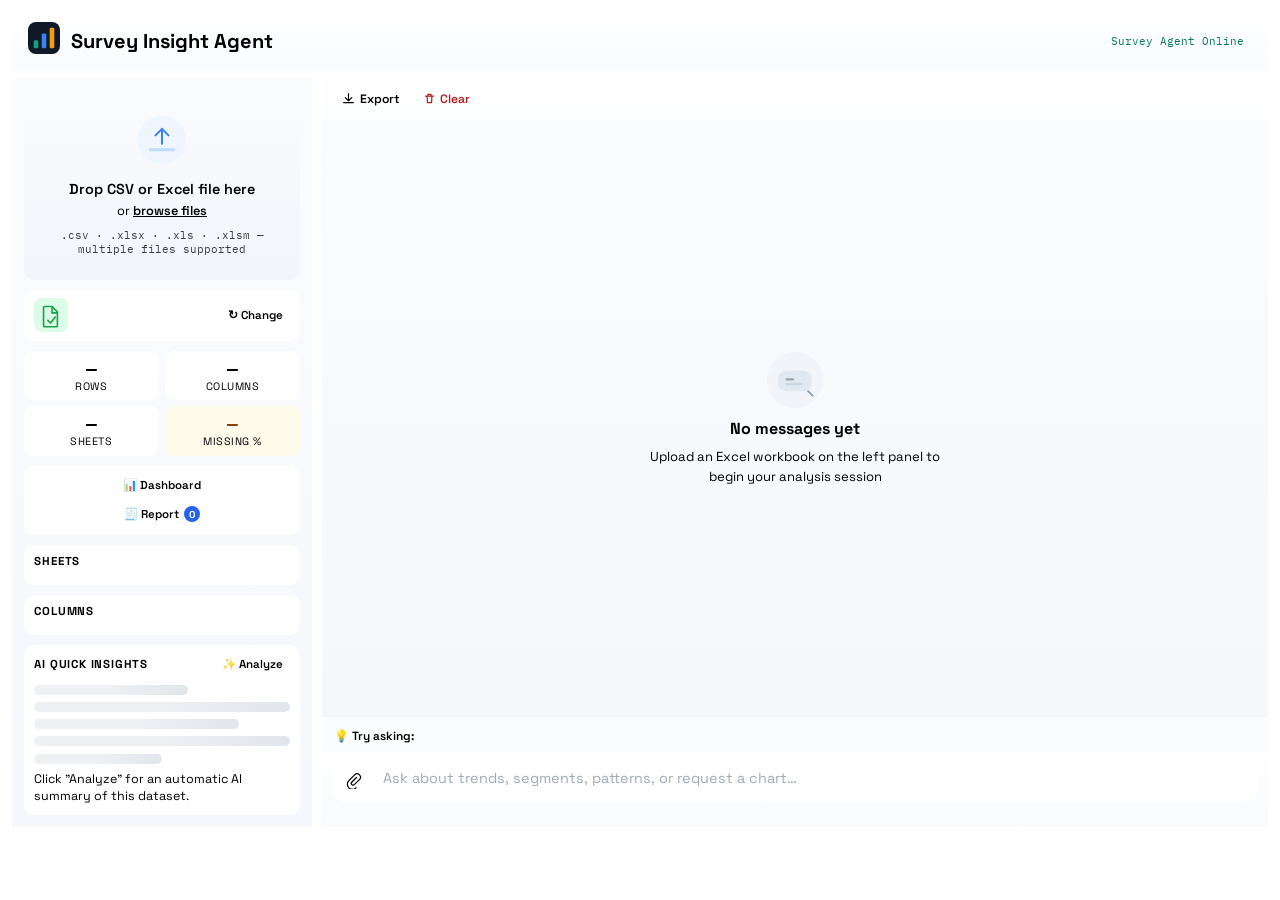
==== commit 8b3c5786: "Cut LLM cost per turn and improve UX: caching, on-demand insights, debounce Cost (same files, no new" ====
--- a/conv_insiight/text_analytics-ws/surveyinsight.html
+++ b/conv_insiight/text_analytics-ws/surveyinsight.html
@@ -116,21 +116,22 @@
             <button class="btn-show-more" id="colShowMore" hidden>Show all columns ▾</button>
           </div>
 
-          <!-- AI quick-insights panel (after upload, loaded async) -->
+          <!-- AI quick-insights panel (after upload, on-demand — costs one LLM call, so it's a click not an auto-fire) -->
           <div class="panel-block" id="insightBlock" hidden>
             <div class="blk-hd">
               <p class="blk-label">AI Quick Insights</p>
-              <span class="badge-ai">✨ Auto</span>
+              <button id="insightBtn" class="btn-ghost-sm">✨ Analyze</button>
             </div>
             <div id="insightContent">
               <!-- skeleton shown while LLM works -->
-              <div class="skel-group" id="insightSkel">
+              <div class="skel-group" id="insightSkel" hidden>
                 <div class="skel w-60"></div>
                 <div class="skel w-full"></div>
                 <div class="skel w-80"></div>
                 <div class="skel w-full"></div>
                 <div class="skel w-50"></div>
               </div>
+              <p class="blk-hint" id="insightHint">Click "Analyze" for an automatic AI summary of this dataset.</p>
             </div>
           </div>
 
--- a/conv_insiight/text_analytics-ws/surveryinsight.css
+++ b/conv_insiight/text_analytics-ws/surveryinsight.css
@@ -389,6 +389,13 @@
   white-space: nowrap;
 }
 
+.blk-hint {
+  font-size: .78rem;
+  color: var(--ink-soft);
+  margin: 4px 0 0;
+  line-height: 1.4;
+}
+
 /* --------- SHEET TABS ------------------------------------------------------------------------------ */
 .sheet-tab-row {
   display: flex;
@@ -669,6 +676,12 @@
   font-size: .78rem;
   white-space: pre-wrap;
   color: var(--ink-soft);
+}
+
+.msg-system-error {
+  background: linear-gradient(180deg, #fef2f2, #fee2e2);
+  border: 1px solid #fecaca;
+  color: #991b1b;
 }
 
 .msg-auto-insight {
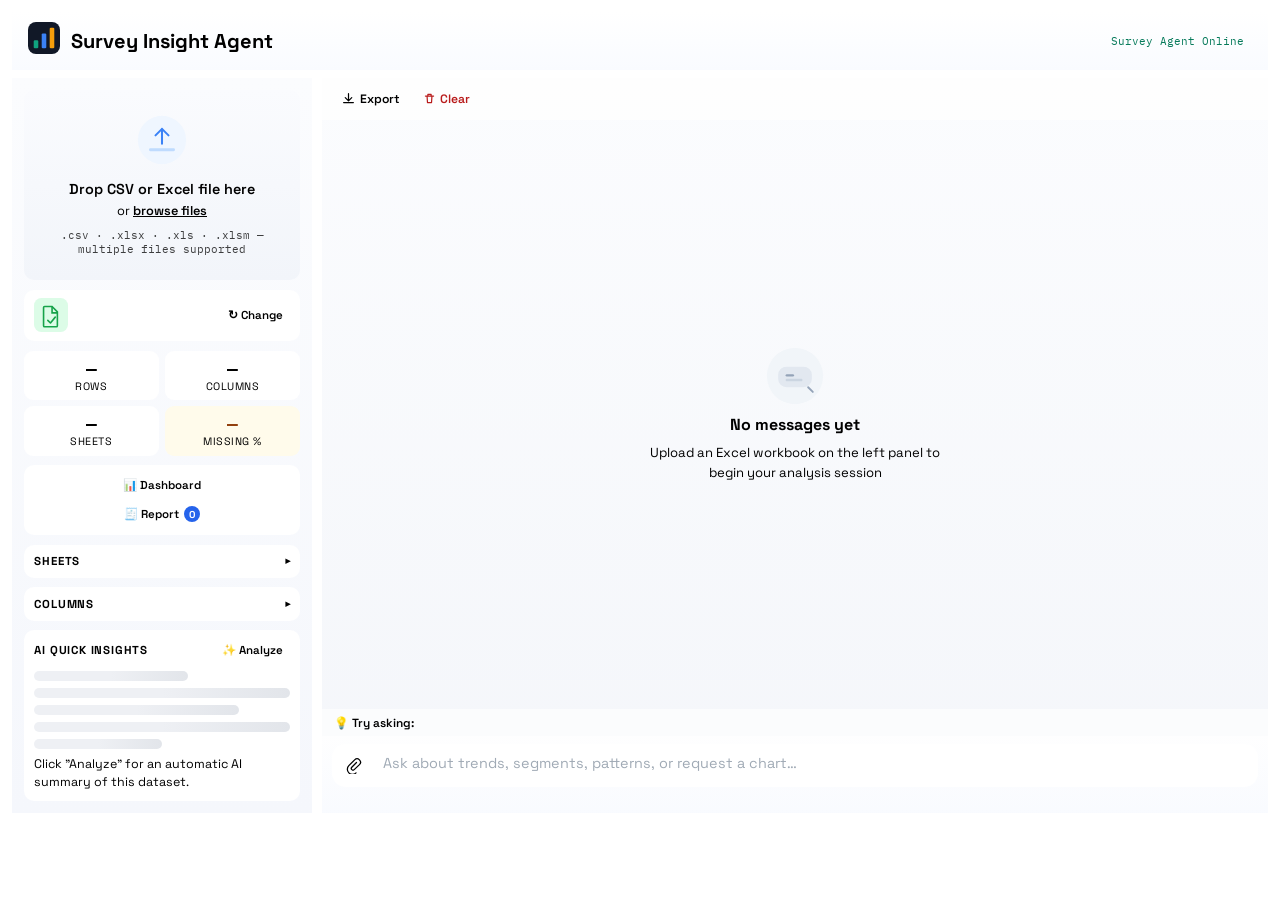
==== commit 2ad6abcb: "Show actual column names for quality issues, add data preview, declutter sidebar Three fixes:  1. Da" ====
--- a/conv_insiight/text_analytics-ws/surveyinsight.html
+++ b/conv_insiight/text_analytics-ws/surveyinsight.html
@@ -102,18 +102,26 @@
 
           <!-- Sheet tabs (after upload) -->
           <div class="panel-block" id="sheetBlock" hidden>
-            <p class="blk-label">Sheets</p>
-            <div class="sheet-tab-row" id="sheetTabRow"></div>
+            <div class="blk-hd blk-toggle is-collapsed" data-target="sheetBody">
+              <p class="blk-label">Sheets</p>
+              <span class="chev">▾</span>
+            </div>
+            <div class="blk-body collapsed" id="sheetBody">
+              <div class="sheet-tab-row" id="sheetTabRow"></div>
+            </div>
           </div>
 
           <!-- Column explorer (after upload) -->
           <div class="panel-block" id="colBlock" hidden>
-            <div class="blk-hd">
+            <div class="blk-hd blk-toggle is-collapsed" data-target="colBody">
               <p class="blk-label">Columns</p>
               <span id="colBadge" class="num-badge"></span>
-            </div>
-            <ul class="col-list" id="colList" aria-label="Column list"></ul>
-            <button class="btn-show-more" id="colShowMore" hidden>Show all columns ▾</button>
+              <span class="chev">▾</span>
+            </div>
+            <div class="blk-body collapsed" id="colBody">
+              <ul class="col-list" id="colList" aria-label="Column list"></ul>
+              <button class="btn-show-more" id="colShowMore" hidden>Show all columns ▾</button>
+            </div>
           </div>
 
           <!-- AI quick-insights panel (after upload, on-demand — costs one LLM call, so it's a click not an auto-fire) -->
--- a/conv_insiight/text_analytics-ws/surveryinsight.css
+++ b/conv_insiight/text_analytics-ws/surveryinsight.css
@@ -360,6 +360,11 @@
   gap: .4rem;
 }
 
+.blk-toggle { cursor: pointer; user-select: none; }
+.chev { font-size: .7rem; color: var(--ink-soft); transition: transform .15s; }
+.blk-toggle.is-collapsed .chev { transform: rotate(-90deg); }
+.blk-body.collapsed { display: none; }
+
 .blk-label {
   margin: 0;
   font-size: .72rem;
@@ -833,12 +838,13 @@
 /* --------- SUGGESTED QUESTIONS --------------------------------------------------- */
 .sugg-bar {
   display: flex;
-  align-items: flex-start;
+  align-items: center;
   gap: .5rem;
-  padding: .5rem .75rem;
+  padding: .4rem .75rem;
   border-top: 1px solid var(--border-light);
   background: rgba(255,255,255,.65);
-  flex-wrap: wrap;
+  max-height: 2.4rem;   /* one line -- was wrapping to several lines and eating the middle of the chat panel */
+  overflow: hidden;
 }
 
 .sugg-label {
@@ -846,13 +852,15 @@
   font-weight: 600;
   color: var(--ink-soft);
   white-space: nowrap;
-  padding-top: .15rem;
+  flex-shrink: 0;
 }
 
 .sugg-chips {
   display: flex;
-  flex-wrap: wrap;
+  flex-wrap: nowrap;       /* scroll sideways instead of wrapping to multiple lines */
+  overflow-x: auto;
   gap: .32rem;
+  scrollbar-width: thin;
 }
 
 .sugg-chip {
@@ -866,6 +874,8 @@
   cursor: pointer;
   transition: background .15s, border-color .15s, color .15s;
   text-align: left;
+  white-space: nowrap;
+  flex-shrink: 0;
 }
 
 .sugg-chip:hover {
@@ -1037,6 +1047,12 @@
 .dash-actions { display: flex; gap: 8px; flex-wrap: wrap; }
 .dash-stats { display: grid; grid-template-columns: repeat(4, 1fr); gap: 8px; margin: 8px 0; }
 .dash-quality { font-size: 12px; color: #667085; margin: 6px 0 10px; }
+.q-line { margin: 4px 0; line-height: 1.5; }
+.q-cols { color: #475569; }
+.q-more {
+  background: none; border: none; color: #2563eb; font-size: 12px;
+  cursor: pointer; padding: 0 2px; text-decoration: underline;
+}
 
 /* Dashboard/report open as a wide centered overlay instead of a squeezed sidebar block. */
 .lightbox.wide .lb-inner { width: 92vw; max-width: 920px; }
